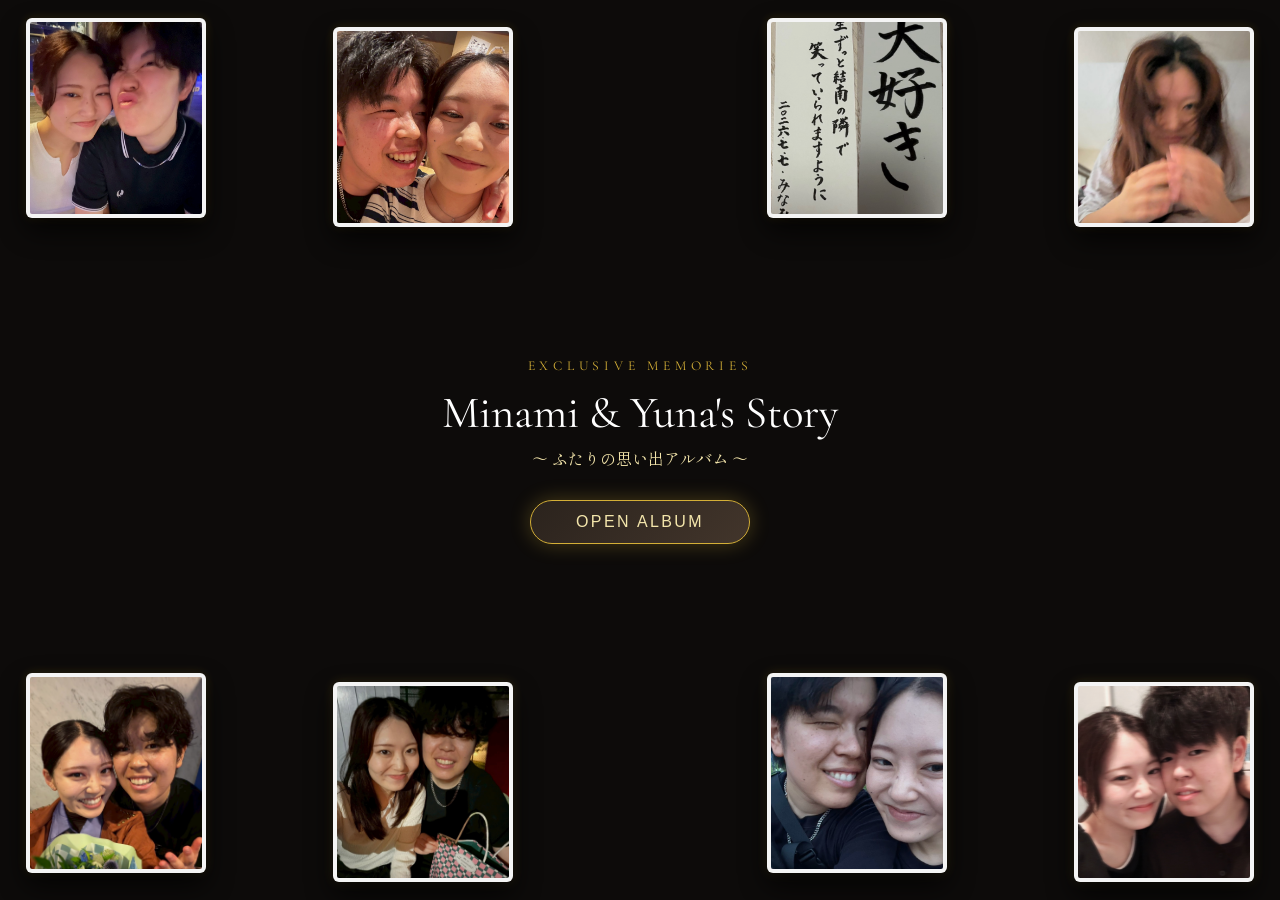
==== index.html @ 0ceee835 "Add files via upload" ====
<!DOCTYPE html>
<html lang="ja">
<head>
  <meta charset="UTF-8">
  <meta name="viewport" content="width=device-width, initial-scale=1.0">
  <title>みなみと結南の思い出アルバム — Memorial Archive</title>
  
  <link rel="preconnect" href="https://fonts.googleapis.com">
  <link rel="preconnect" href="https://fonts.gstatic.com" crossorigin>
  <link href="https://fonts.googleapis.com/css2?family=Cormorant+Garamond:ital,wght@0,400;0,600;1,400&family=Shippori+Mincho:wght@400;500;600;700&family=Yuji+Syuku&display=swap" rel="stylesheet">
  <link rel="stylesheet" href="style.css?v=20260919_final">
</head>
<body class="cover-active">

  <!-- オープニングカバー -->
  <div id="opening-cover" aria-hidden="false">
    <div class="cover-content">
      <div class="luxury-badge">EXCLUSIVE MEMORIES</div>
      <div class="cover-title-group">
        <div class="cover-title">Minami & Yuna's Story</div>
        <div class="cover-sub">〜 ふたりの思い出アルバム 〜</div>
      </div>
      <button class="open-btn" id="startBtn">
        <span>OPEN ALBUM</span>
      </button>
    </div>
  </div>

  <header>
    <div class="header-brand">MEMORIAL COLLECTION</div>
    <h1>みなみと結南の思い出アルバム</h1>
    <div class="subtitle">Minami & Yuna's Story</div>

    <div class="anniversary-timer">
      <span class="timer-label">付き合ってから：</span>
      <span id="loveTimer">計算中...</span>
    </div>

    <div class="header-btn-group">
      <button id="omikujiBtn" class="omikuji-btn">🎲 今日のふたりの運勢を占う</button>
      <a href="cinema.html" class="cinema-nav-btn">🎬 CINEMA FILM を見る</a>
    </div>
  </header>

  <!-- アルバム本体 -->
  <main class="album-container" id="albumContainer">
    <div class="book-spine"></div>
  </main>

  <!-- 拡大ライトボックス Modal -->
  <div id="lightbox" class="lightbox" aria-hidden="true">
    <span class="lightbox-close">&times;</span>
    <img id="lightboxImg" src="" alt="拡大画像">
  </div>

  <!-- 制御コントローラー -->
  <div class="page-indicator">
    <span class="indicator-label">PAGE</span>
    <span id="pageNum">1</span> / <span id="totalPages">20</span>
  </div>

  <div class="controls">
    <button id="prevBtn" disabled aria-label="前のページへ">◀ PREV</button>
    <button id="nextBtn" aria-label="次のページへ">NEXT ▶</button>
  </div>

  <!-- データファイルと動作スクリプトを読み込み -->
  <script src="data.js?v=20260919_final"></script>
  <script src="script.js?v=20260919_final"></script>
</body>
</html>
---- style.css ----
@charset "UTF-8";

:root {
  --bg-color: #0d0b0a;
  --gold-primary: #d4af37;
  --gold-glow: #f3e5ab;
  --card-bg: #1a1614;
  --font-en: 'Cormorant Garamond', Georgia, serif;
  --font-ja: 'Shippori Mincho', "游明朝", serif;
}

*, *::before, *::after { box-sizing: border-box; margin: 0; padding: 0; }

body {
  background-color: var(--bg-color);
  color: #f5f0eb;
  font-family: var(--font-ja);
  min-height: 100vh;
  display: flex;
  flex-direction: column;
  align-items: center;
  justify-content: space-between;
  padding: clamp(10px, 2vh, 20px) 10px;
  overflow-x: hidden;
  position: relative;
}

#bg-canvas {
  position: fixed; top: 0; left: 0; width: 100%; height: 100%;
  z-index: 1; pointer-events: none; opacity: 0.4;
}

/* オープニングカバー */
#opening-cover {
  position: fixed; top: 0; left: 0; width: 100vw; height: 100vh;
  background: #0d0b0a; z-index: 99999;
  display: flex; justify-content: center; align-items: center;
  transition: opacity 0.8s ease, transform 0.8s ease;
}

#opening-cover.open-book {
  opacity: 0; pointer-events: none; transform: scale(1.05);
}

.cover-content { text-align: center; padding: 20px; position: relative; z-index: 10; }
.luxury-badge { font-family: var(--font-en); font-size: clamp(0.65rem, 1.8vw, 0.85rem); letter-spacing: 0.35em; color: var(--gold-primary); margin-bottom: 12px; }
.cover-title { font-family: var(--font-en); font-size: clamp(1.8rem, 5vw, 2.8rem); color: #fff; margin-bottom: 6px; }
.cover-sub { font-size: clamp(0.8rem, 2.2vw, 1rem); color: var(--gold-glow); margin-bottom: 30px; }
.open-btn {
  background: linear-gradient(135deg, #2b231d, #42352b);
  border: 1px solid var(--gold-primary); color: var(--gold-glow);
  padding: 12px clamp(28px, 5vw, 45px); border-radius: 30px; font-size: clamp(0.85rem, 2vw, 1rem);
  cursor: pointer; letter-spacing: 0.15em;
  box-shadow: 0 0 20px rgba(212,175,55,0.3);
}

/* 🌸 浮遊写真 */
#random-photos-container {
  position: absolute; top: 0; left: 0; width: 100%; height: 100%;
  pointer-events: none; overflow: hidden;
}

.random-polaroid {
  position: absolute;
  width: clamp(115px, 18vw, 180px);
  height: clamp(130px, 20vw, 200px);
  background: #ffffff;
  padding: 4px;
  border-radius: 6px;
  box-shadow: 0 12px 28px rgba(0,0,0,0.8), 0 0 12px rgba(212,175,55,0.2);
  opacity: 0;
  transition: opacity 0.8s ease;
  will-change: transform;
}

.polaroid-1 { top: 2%; left: 2%; animation: floatPath1 8s ease-in-out infinite alternate; }
.polaroid-2 { top: 3%; left: 26%; animation: floatPath2 9s ease-in-out infinite alternate; animation-delay: 0.8s; }
.polaroid-3 { top: 2%; right: 26%; animation: floatPath3 8.5s ease-in-out infinite alternate; animation-delay: 1.5s; }
.polaroid-4 { top: 3%; right: 2%; animation: floatPath4 9.5s ease-in-out infinite alternate; animation-delay: 0.3s; }

.polaroid-5 { bottom: 3%; left: 2%; animation: floatPath3 9s ease-in-out infinite alternate; animation-delay: 1.2s; }
.polaroid-6 { bottom: 2%; left: 26%; animation: floatPath4 8.5s ease-in-out infinite alternate; animation-delay: 2s; }
.polaroid-7 { bottom: 3%; right: 26%; animation: floatPath1 9.5s ease-in-out infinite alternate; animation-delay: 0.5s; }
.polaroid-8 { bottom: 2%; right: 2%; animation: floatPath2 8s ease-in-out infinite alternate; animation-delay: 1.7s; }

@keyframes floatPath1 {
  0%   { transform: translate(0, 0) rotate(-4deg); }
  50%  { transform: translate(4px, -5px) rotate(-2deg); }
  100% { transform: translate(-3px, -8px) rotate(-5deg); }
}

@keyframes floatPath2 {
  0%   { transform: translate(0, 0) rotate(3deg); }
  50%  { transform: translate(-5px, -6px) rotate(5deg); }
  100% { transform: translate(3px, -4px) rotate(2deg); }
}

@keyframes floatPath3 {
  0%   { transform: translate(0, 0) rotate(-3deg); }
  50%  { transform: translate(-4px, -4px) rotate(-5deg); }
  100% { transform: translate(5px, -7px) rotate(-2deg); }
}

@keyframes floatPath4 {
  0%   { transform: translate(0, 0) rotate(4deg); }
  50%  { transform: translate(4px, -7px) rotate(2deg); }
  100% { transform: translate(-3px, -3px) rotate(6deg); }
}

/* ヘッダー */
header { text-align: center; margin-bottom: 8px; width: 100%; position: relative; z-index: 10; }
.header-brand { font-family: var(--font-en); font-size: clamp(0.6rem, 1.5vw, 0.75rem); letter-spacing: 0.3em; color: var(--gold-primary); }
h1 { font-size: clamp(1.05rem, 3.2vw, 1.5rem); color: #fff; margin: 2px 0; font-weight: 600; }
.subtitle { font-family: var(--font-en); font-size: clamp(0.7rem, 2vw, 0.85rem); color: #8c8275; }
.anniversary-timer { font-size: clamp(0.7rem, 2vw, 0.82rem); color: var(--gold-glow); margin-top: 4px; }
.header-btn-group { display: flex; gap: 8px; justify-content: center; margin-top: 8px; }
.omikuji-btn, .cinema-nav-btn {
  background: rgba(212, 175, 55, 0.15); border: 1px solid var(--gold-primary);
  color: var(--gold-glow); padding: 5px 12px; border-radius: 18px;
  font-size: clamp(0.68rem, 1.8vw, 0.78rem); text-decoration: none; cursor: pointer;
}

/* メインカードコンテナ */
.album-container {
  width: 100%; max-width: 480px;
  height: clamp(450px, 62vh, 650px);
  position: relative; margin: 4px 0; z-index: 10;
}

.page {
  position: absolute; top: 0; left: 0; width: 100%; height: 100%;
  background: var(--card-bg); border: 1px solid rgba(212, 175, 55, 0.35);
  border-radius: 12px; padding: clamp(12px, 3vh, 20px) clamp(12px, 3vw, 18px);
  box-shadow: 0 15px 35px rgba(0,0,0,0.8);
  display: flex; flex-direction: column; gap: 8px;
  opacity: 0; pointer-events: none; transform: scale(0.96);
  transition: opacity 0.35s ease, transform 0.35s ease;
  overflow-y: auto; -webkit-overflow-scrolling: touch;
}

.page.active { opacity: 1; pointer-events: auto; transform: scale(1); z-index: 10; }

/* 写真エリア */
.photo-column { width: 100%; display: flex; flex-direction: column; align-items: center; flex-shrink: 0; }
.photo-frame {
  width: 100%; max-width: 320px;
  height: clamp(160px, 25vh, 230px);
  border-radius: 8px; overflow: hidden; border: 3px solid #2a2420;
  box-shadow: 0 6px 16px rgba(0,0,0,0.7); position: relative; cursor: pointer;
}
.photo-inner { width: 100%; height: 100%; position: relative; transition: transform 0.6s; transform-style: preserve-3d; }
.photo-frame.flipped-photo .photo-inner { transform: rotateY(180deg); }
.photo-front, .photo-back {
  position: absolute; width: 100%; height: 100%; backface-visibility: hidden; top: 0; left: 0;
}
.photo-front img { width: 100%; height: 100%; object-fit: cover; }
.photo-back {
  background: #231c17; color: var(--gold-glow);
  display: flex; justify-content: center; align-items: center;
  padding: 12px; text-align: center; font-size: 0.82rem;
  transform: rotateY(180deg); border: 1px solid var(--gold-primary);
}
.photo-zoom-btn { background: none; border: none; color: var(--gold-primary); font-size: 0.7rem; cursor: pointer; margin-top: 2px; }

/* 文章テキスト */
.diary-entry { width: 100%; display: flex; flex-direction: column; flex-grow: 1; }
.page-tag { font-family: var(--font-en); font-size: 0.62rem; color: var(--gold-primary); letter-spacing: 0.2em; }
.date-title { font-size: clamp(0.9rem, 2.5vw, 1.1rem); color: var(--gold-glow); margin: 2px 0 4px 0; border-bottom: 1px solid rgba(212,175,55,0.2); padding-bottom: 2px; }
.text { font-size: clamp(0.78rem, 2vw, 0.85rem); line-height: 1.75; color: #d1c7bc; margin-bottom: 6px; }
.author { text-align: right; font-size: 0.72rem; color: var(--gold-primary); margin-top: auto; padding-top: 4px; }

/* ページナビボタン */
.page-indicator { font-family: var(--font-en); font-size: 0.82rem; color: var(--gold-primary); margin-top: 4px; z-index: 20; text-align: center; }
.controls { display: flex; gap: 16px; margin-top: 4px; z-index: 20; justify-content: center; width: 100%; }
.controls button {
  background: linear-gradient(135deg, #2b231d, #42352b);
  border: 1px solid var(--gold-primary); color: var(--gold-glow);
  padding: 7px 22px; border-radius: 20px; font-size: 0.78rem; cursor: pointer;
}
.controls button:disabled { opacity: 0.3; cursor: not-allowed; }

/* クイズ & 秘密の手紙 */
.quiz-box { margin-top: 6px; background: rgba(0,0,0,0.35); padding: 8px; border-radius: 6px; border: 1px solid rgba(212,175,55,0.2); }
.quiz-title { font-size: 0.75rem; color: var(--gold-glow); }
.quiz-q { font-size: 0.75rem; margin-bottom: 6px; color: #eee; }
.quiz-options { display: flex; flex-direction: column; gap: 4px; }
.quiz-btn { background: #2a2420; border: 1px solid #443; color: #fff; padding: 5px; border-radius: 4px; font-size: 0.72rem; text-align: left; cursor: pointer; }
.quiz-result { font-size: 0.72rem; margin-top: 4px; }

.secret-pass-box { margin-top: 8px; text-align: center; }
.pass-input-group { display: flex; gap: 6px; justify-content: center; margin-top: 6px; }
.pass-input-group input { background: #000; border: 1px solid var(--gold-primary); color: #fff; padding: 5px; border-radius: 4px; text-align: center; width: 90px; }
.secret-letter { margin-top: 8px; padding: 10px; background: rgba(212,175,55,0.1); border: 1px dashed var(--gold-primary); border-radius: 6px; font-size: 0.78rem; line-height: 1.75; text-align: left; }

/* ライトボックス */
.lightbox { position: fixed; top: 0; left: 0; width: 100vw; height: 100vh; background: rgba(0,0,0,0.92); z-index: 99999; display: flex; justify-content: center; align-items: center; opacity: 0; pointer-events: none; transition: opacity 0.3s; }
.lightbox.active { opacity: 1; pointer-events: auto; }
.lightbox img { max-width: 90%; max-height: 80vh; border-radius: 8px; border: 2px solid var(--gold-primary); }
.lightbox-close { position: absolute; top: 20px; right: 25px; color: #fff; font-size: 2rem; cursor: pointer; }

/* 飛翔演出 */
.burst-photo-fly {
  position: fixed; z-index: 100002; pointer-events: none; background: #fff; padding: 5px; border-radius: 8px;
  box-shadow: 0 20px 40px rgba(0,0,0,0.8), 0 0 20px rgba(212,175,55,0.4); opacity: 0;
  transform: translate(-50%, -50%) scale(0.3); animation: photoFly 2.2s cubic-bezier(0.16, 1, 0.3, 1) forwards;
}
.burst-photo-fly img { width: 100%; height: 100%; object-fit: cover; border-radius: 4px; }
@keyframes photoFly {
  0% { opacity: 0; transform: translate(-50%, -50%) scale(0.3) rotate(var(--start-rot, -10deg)); }
  20% { opacity: 1; transform: translate(-50%, -50%) scale(1) rotate(var(--end-rot, 5deg)); }
  75% { opacity: 0.95; transform: translate(-50%, -50%) scale(1.08) rotate(var(--end-rot, 5deg)); }
  100% { opacity: 0; transform: translate(-50%, -50%) scale(1.2) rotate(var(--end-rot, 5deg)); }
}

.final-hero-photo {
  position: fixed; top: 50%; left: 50%; transform: translate(-50%, -50%) scale(0.2);
  width: 280px; height: 200px; background: #fff; padding: 6px; border-radius: 8px;
  z-index: 100003; opacity: 0; transition: all 0.8s cubic-bezier(0.16, 1, 0.3, 1);
  box-shadow: 0 0 30px rgba(212,175,55,0.8);
}
.final-hero-photo img { width: 100%; height: 100%; object-fit: cover; border-radius: 4px; }
.final-hero-photo.active-show { opacity: 1; transform: translate(-50%, -50%) scale(1); }
.final-hero-photo.absorb-into-album { opacity: 0; transform: translate(-50%, -50%) scale(0.1); filter: blur(10px); }
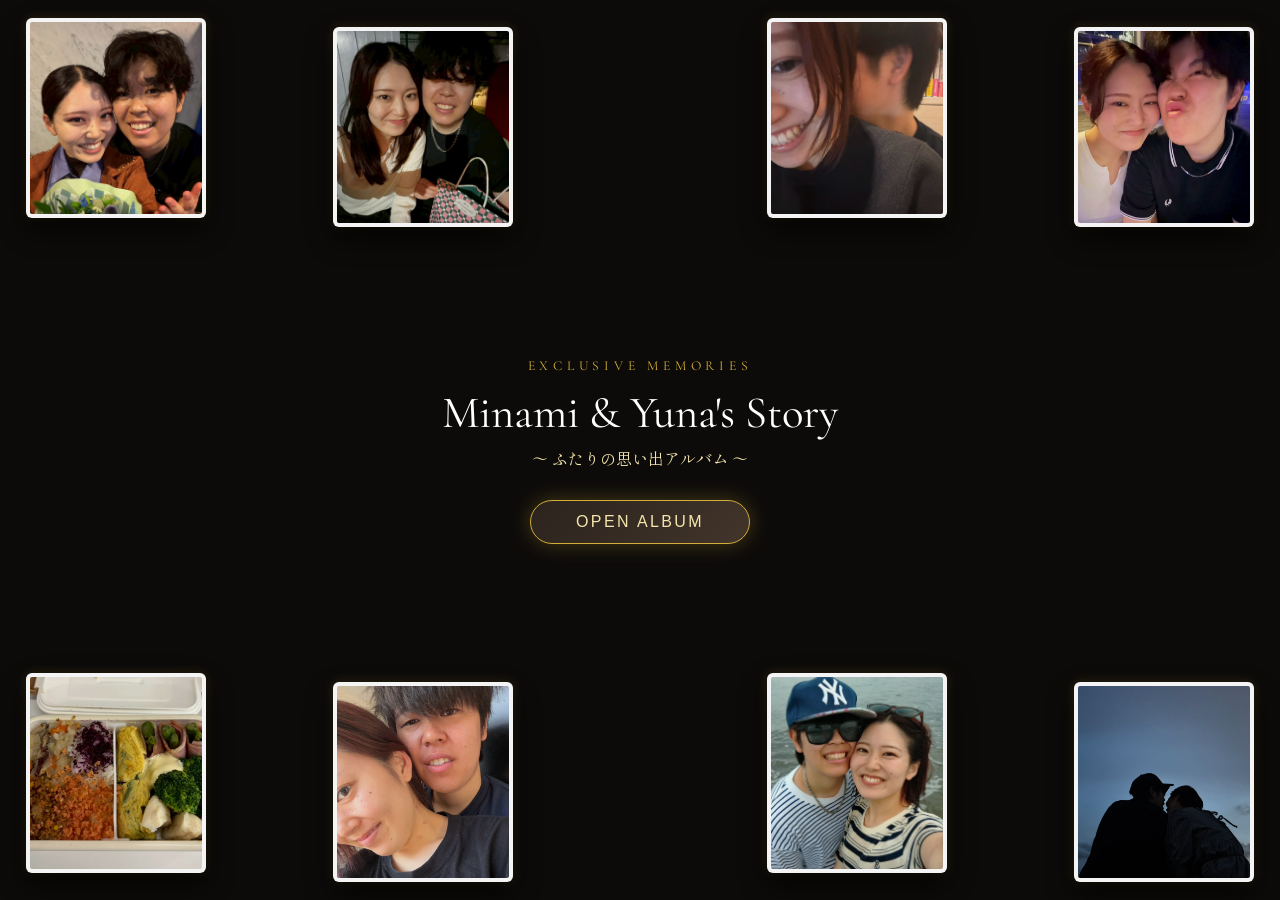
==== commit 1c696d28: "Add files via upload" ====
--- a/index.html
+++ b/index.html
@@ -37,8 +37,9 @@
     </div>
 
     <div class="header-btn-group">
-      <button id="omikujiBtn" class="omikuji-btn">🎲 今日のふたりの運勢を占う</button>
-      <a href="cinema.html" class="cinema-nav-btn">🎬 CINEMA FILM を見る</a>
+      <button id="tocBtn" class="toc-btn">📖 目次</button>
+      <button id="omikujiBtn" class="omikuji-btn">🎲 今日の運勢</button>
+      <a href="cinema.html" class="cinema-nav-btn">🎬 CINEMA FILM</a>
     </div>
   </header>
 
@@ -67,5 +68,19 @@
   <!-- データファイルと動作スクリプトを読み込み -->
   <script src="data.js?v=20260919_final"></script>
   <script src="script.js?v=20260919_final"></script>
+
+  <!-- 📖 目次（INDEX）モーダル -->
+  <div id="tocModal" class="toc-modal" aria-hidden="true">
+    <div class="toc-content">
+      <div class="toc-header">
+        <span class="toc-brand">INDEX</span>
+        <h2>思い出の目次</h2>
+        <span class="toc-close" id="tocClose">&times;</span>
+      </div>
+      <div class="toc-list" id="tocList">
+        <!-- JSで動的にリストが生成されます -->
+      </div>
+    </div>
+  </div>
 </body>
 </html>
--- a/style.css
+++ b/style.css
@@ -220,4 +220,121 @@
 }
 .final-hero-photo img { width: 100%; height: 100%; object-fit: cover; border-radius: 4px; }
 .final-hero-photo.active-show { opacity: 1; transform: translate(-50%, -50%) scale(1); }
-.final-hero-photo.absorb-into-album { opacity: 0; transform: translate(-50%, -50%) scale(0.1); filter: blur(10px); }+.final-hero-photo.absorb-into-album { opacity: 0; transform: translate(-50%, -50%) scale(0.1); filter: blur(10px); }
+
+/* 📖 目次 (INDEX) モーダル */
+.toc-btn {
+  background: rgba(212, 175, 55, 0.25);
+  border: 1px solid var(--gold-primary);
+  color: var(--gold-glow);
+  padding: 5px 14px;
+  border-radius: 18px;
+  font-size: clamp(0.68rem, 1.8vw, 0.78rem);
+  cursor: pointer;
+}
+
+.toc-modal {
+  position: fixed;
+  top: 0; left: 0;
+  width: 100vw; height: 100vh;
+  background: rgba(13, 11, 10, 0.92);
+  backdrop-filter: blur(10px);
+  -webkit-backdrop-filter: blur(10px);
+  z-index: 99999;
+  display: flex;
+  justify-content: center;
+  align-items: center;
+  opacity: 0;
+  pointer-events: none;
+  transition: opacity 0.3s ease;
+  padding: 20px;
+}
+
+.toc-modal.active {
+  opacity: 1;
+  pointer-events: auto;
+}
+
+.toc-content {
+  background: var(--card-bg);
+  border: 1px solid var(--gold-primary);
+  border-radius: 12px;
+  width: 100%;
+  max-width: 420px;
+  max-height: 80vh;
+  display: flex;
+  flex-direction: column;
+  box-shadow: 0 20px 50px rgba(0,0,0,0.9), 0 0 25px rgba(212,175,55,0.2);
+  padding: 20px 16px;
+}
+
+.toc-header {
+  text-align: center;
+  position: relative;
+  border-bottom: 1px solid rgba(212, 175, 55, 0.3);
+  padding-bottom: 10px;
+  margin-bottom: 12px;
+}
+
+.toc-brand {
+  font-family: var(--font-en);
+  font-size: 0.65rem;
+  letter-spacing: 0.3em;
+  color: var(--gold-primary);
+}
+
+.toc-header h2 {
+  font-size: 1.1rem;
+  color: var(--gold-glow);
+  margin-top: 2px;
+}
+
+.toc-close {
+  position: absolute;
+  top: -5px;
+  right: 0;
+  color: #fff;
+  font-size: 1.8rem;
+  cursor: pointer;
+  line-height: 1;
+}
+
+.toc-list {
+  overflow-y: auto;
+  display: flex;
+  flex-direction: column;
+  gap: 8px;
+  padding-right: 4px;
+}
+
+.toc-item {
+  display: flex;
+  justify-content: space-between;
+  align-items: center;
+  background: rgba(255, 255, 255, 0.03);
+  border: 1px solid rgba(212, 175, 55, 0.15);
+  padding: 10px 14px;
+  border-radius: 8px;
+  color: #f5f0eb;
+  cursor: pointer;
+  transition: all 0.2s ease;
+  font-size: 0.82rem;
+}
+
+.toc-item:hover, .toc-item.active-item {
+  background: rgba(212, 175, 55, 0.2);
+  border-color: var(--gold-primary);
+  color: var(--gold-glow);
+}
+
+.toc-item-tag {
+  font-family: var(--font-en);
+  font-size: 0.7rem;
+  color: var(--gold-primary);
+  margin-right: 8px;
+}
+
+.toc-item-date {
+  font-size: 0.7rem;
+  color: #8c8275;
+}
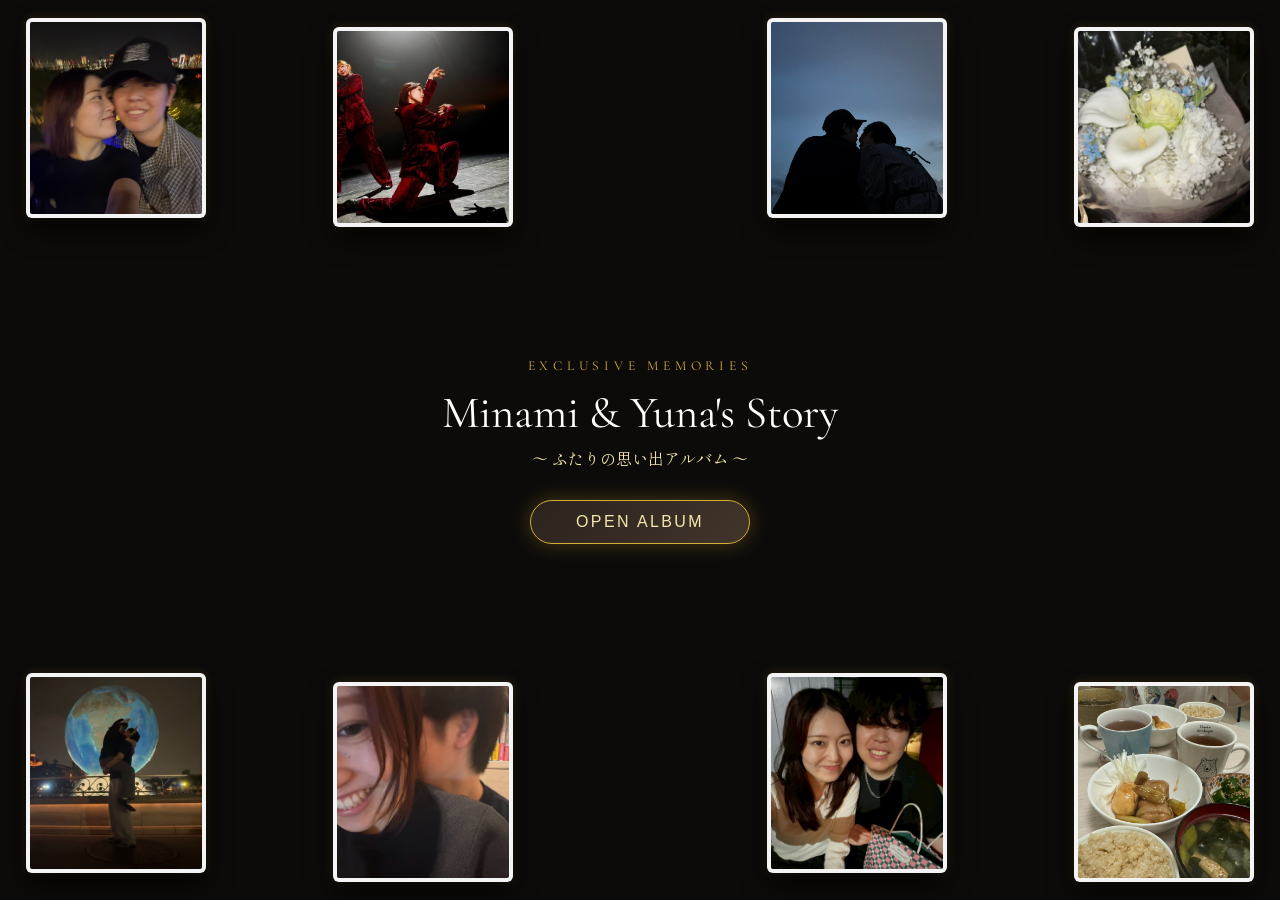
==== commit 44650aee: "Add files via upload" ====
--- a/index.html
+++ b/index.html
@@ -36,8 +36,10 @@
       <span id="loveTimer">計算中...</span>
     </div>
 
+    <!-- 💡 ボタンエリアに Birthday ボタンを追加 -->
     <div class="header-btn-group">
       <button id="tocBtn" class="toc-btn">📖 目次</button>
+      <button id="birthdayBtn" class="birthday-btn">🎂 Birthday Page</button>
       <button id="omikujiBtn" class="omikuji-btn">🎲 今日の運勢</button>
       <a href="cinema.html" class="cinema-nav-btn">🎬 CINEMA FILM</a>
     </div>
@@ -82,5 +84,64 @@
       </div>
     </div>
   </div>
+
+  <!-- 💡 🎂 バースデー限定モーダルを追加 -->
+  <div id="birthdayModal" class="birthday-modal" aria-hidden="true">
+    <div class="birthday-content">
+      <span class="birthday-close" id="birthdayClose">&times;</span>
+      
+      <!-- 🔒 10/17 0:00 前に表示されるロック画面 -->
+      <div id="birthdayLocked" class="birthday-locked-view">
+        <div class="birthday-icon">🔒 🎂</div>
+        <h2>HAPPY BIRTHDAY</h2>
+        <p class="birthday-sub">みなみさんのお誕生日までのお楽しみです！</p>
+        <div class="countdown-box">
+          <span class="countdown-label">解禁まで</span>
+          <div id="birthdayCountdown" class="countdown-timer">計算中...</div>
+        </div>
+      </div>
+
+      <!-- 🎁 10/17 0:00 以降に自動解禁される動画＆メッセージ画面 -->
+      <div id="birthdayUnlocked" class="birthday-unlocked-view" style="display: none;">
+        <div class="birthday-header">
+          <span class="birthday-tag">SPECIAL MOVIE</span>
+          <h2>HAPPY BIRTHDAY MINAMI!</h2>
+          <p class="birthday-date">2026.10.17</p>
+        </div>
+
+        <!-- 🎬 YouTube動画埋め込み枠 -->
+        <!-- 💡 YOUR_YOUTUBE_VIDEO_ID 部分を、YouTubeの動画ID（例: dQw4w9WgXcQ）に書き換えてください -->
+        <div class="birthday-video-container">
+          <iframe 
+            id="birthdayVideoIframe"
+            src="https://www.youtube.com/embed/YOUR_YOUTUBE_VIDEO_ID" 
+            title="Happy Birthday Video" 
+            frameborder="0" 
+            allow="accelerometer; autoplay; clipboard-write; encrypted-media; gyroscope; picture-in-picture; web-share" 
+            allowfullscreen>
+          </iframe>
+        </div>
+
+      <!-- ✉️ お祝いメッセージ -->
+        <div class="birthday-message-box">
+          <h3>🎉 みなみさん、お誕生日おめでとう 🎉</h3>
+          <p class="birthday-message">
+            みなみさん、お誕生日おめでとう。<br><br>
+            いつもたくさんの笑顔と優しさ、そして幸せをくれて本当にありがとう。<br>
+            出会えたことも、こうして隣でお祝いできることも、私にとってかけがえのない宝物です。<br><br>
+            誕生日動画も心を込めて作ってみたから見てね。<br>
+            私たちの今までの思い出がたくさん詰まった、最高に素敵な動画になりました。<div class=""></div><div class=""></div><br><br>
+            これからもたくさん思い出を作って、来年の誕生日も動画を作れたらいいな。<br>
+            みなみさんがこの世に生まれてきてくれて、私と出会ってくれて、本当に良かったです。<br><br>
+            これからもずっと笑顔で、素敵な1年にしていこうね。<br>
+            ずっとずっと愛しています。
+          </p>
+          <div class="author">結南より</div>
+        </div>
+      </div>
+
+    </div>
+  </div>
+
 </body>
 </html>
--- a/style.css
+++ b/style.css
@@ -337,4 +337,114 @@
 .toc-item-date {
   font-size: 0.7rem;
   color: #8c8275;
+}
+/* 🎂 バースデー限定モーダル ＆ 動画エリア */
+.birthday-btn {
+  background: linear-gradient(135deg, #d4af37, #f3e5ab);
+  color: #0d0b0a;
+  border: none;
+  padding: 5px 14px;
+  border-radius: 18px;
+  font-size: clamp(0.68rem, 1.8vw, 0.78rem);
+  font-weight: 600;
+  cursor: pointer;
+  box-shadow: 0 0 10px rgba(212, 175, 55, 0.4);
+}
+
+.birthday-modal {
+  position: fixed; top: 0; left: 0;
+  width: 100vw; height: 100vh;
+  background: rgba(13, 11, 10, 0.94);
+  backdrop-filter: blur(12px); -webkit-backdrop-filter: blur(12px);
+  z-index: 99999;
+  display: flex; justify-content: center; align-items: center;
+  opacity: 0; pointer-events: none; transition: opacity 0.3s ease;
+  padding: 16px;
+}
+
+.birthday-modal.active { opacity: 1; pointer-events: auto; }
+
+.birthday-content {
+  background: #1a1614;
+  border: 1px solid var(--gold-primary);
+  border-radius: 16px; width: 100%; max-width: 440px;
+  max-height: 90vh; overflow-y: auto;
+  padding: 24px 18px; position: relative;
+  box-shadow: 0 20px 50px rgba(0,0,0,0.9), 0 0 30px rgba(212,175,55,0.25);
+}
+
+.birthday-close {
+  position: absolute; top: 12px; right: 16px;
+  color: #fff; font-size: 1.8rem; cursor: pointer; line-height: 1; z-index: 10;
+}
+
+/* ロック画面 */
+.birthday-icon { font-size: 2.2rem; margin-bottom: 8px; text-align: center; }
+.birthday-locked-view { text-align: center; padding: 20px 0; }
+.birthday-locked-view h2 { font-family: var(--font-en); color: var(--gold-glow); font-size: 1.4rem; letter-spacing: 0.1em; }
+.birthday-sub { font-size: 0.8rem; color: #a89f91; margin-top: 4px; }
+
+.countdown-box {
+  margin-top: 20px; padding: 16px;
+  background: rgba(0,0,0,0.4); border: 1px dashed var(--gold-primary);
+  border-radius: 10px;
+}
+.countdown-label { font-size: 0.72rem; color: var(--gold-primary); letter-spacing: 0.15em; }
+.countdown-timer { font-size: 1.15rem; color: #fff; font-weight: 600; margin-top: 6px; }
+
+/* 解禁画面 */
+.birthday-header { text-align: center; margin-bottom: 14px; }
+.birthday-tag { font-family: var(--font-en); font-size: 0.65rem; letter-spacing: 0.3em; color: var(--gold-primary); }
+.birthday-header h2 { font-family: var(--font-en); color: var(--gold-glow); font-size: 1.25rem; margin-top: 2px; }
+.birthday-date { font-family: var(--font-en); color: var(--gold-primary); font-size: 0.8rem; }
+
+/* 🎬 YouTube埋め込み枠（16:9のアスペクト比保持） */
+.birthday-video-container {
+  position: relative;
+  width: 100%;
+  padding-top: 56.25%; /* 16:9比率 */
+  background: #000;
+  border-radius: 10px;
+  overflow: hidden;
+  border: 2px solid #2a2420;
+  box-shadow: 0 8px 20px rgba(0,0,0,0.8);
+  margin-bottom: 18px;
+}
+
+.birthday-video-container iframe {
+  position: absolute;
+  top: 0; left: 0;
+  width: 100%; height: 100%;
+}
+
+/* メッセージボックス */
+.birthday-message-box {
+  background: rgba(0,0,0,0.3);
+  border: 1px solid rgba(212, 175, 55, 0.2);
+  border-radius: 10px;
+  padding: 16px;
+  text-align: left;
+}
+
+.birthday-message-box h3 {
+  font-size: 0.95rem;
+  color: var(--gold-glow);
+  text-align: center;
+  margin-bottom: 12px;
+  border-bottom: 1px dashed rgba(212, 175, 55, 0.3);
+  padding-bottom: 8px;
+}
+
+.birthday-message {
+  font-size: 0.82rem;
+  line-height: 1.8;
+  color: #d1c7bc;
+  margin-bottom: 10px;
+}
+
+.birthday-message-box .author {
+  text-align: right;
+  font-size: 0.8rem;
+  color: var(--gold-primary);
+  font-weight: 600;
 }
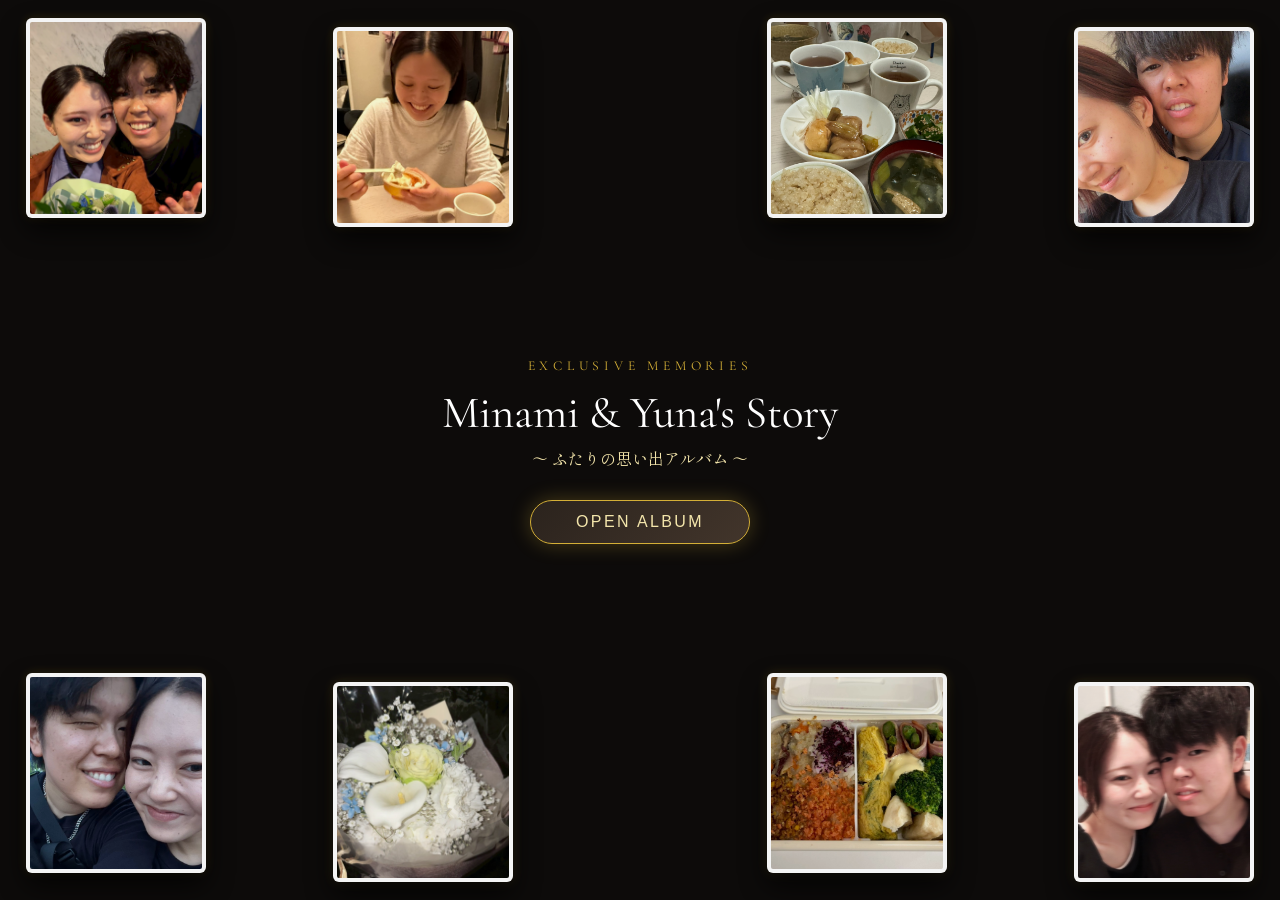
==== commit 87f49e89: "Add files via upload" ====
--- a/index.html
+++ b/index.html
@@ -122,7 +122,7 @@
           </iframe>
         </div>
 
-      <!-- ✉️ お祝いメッセージ -->
+    <!-- ✉️ お祝いメッセージ -->
         <div class="birthday-message-box">
           <h3>🎉 みなみさん、お誕生日おめでとう 🎉</h3>
           <p class="birthday-message">
@@ -130,7 +130,7 @@
             いつもたくさんの笑顔と優しさ、そして幸せをくれて本当にありがとう。<br>
             出会えたことも、こうして隣でお祝いできることも、私にとってかけがえのない宝物です。<br><br>
             誕生日動画も心を込めて作ってみたから見てね。<br>
-            私たちの今までの思い出がたくさん詰まった、最高に素敵な動画になりました。<div class=""></div><div class=""></div><br><br>
+            私たちの今までの思い出がたくさん詰まった、最高に素敵な動画になりました。<br><br>
             これからもたくさん思い出を作って、来年の誕生日も動画を作れたらいいな。<br>
             みなみさんがこの世に生まれてきてくれて、私と出会ってくれて、本当に良かったです。<br><br>
             これからもずっと笑顔で、素敵な1年にしていこうね。<br>
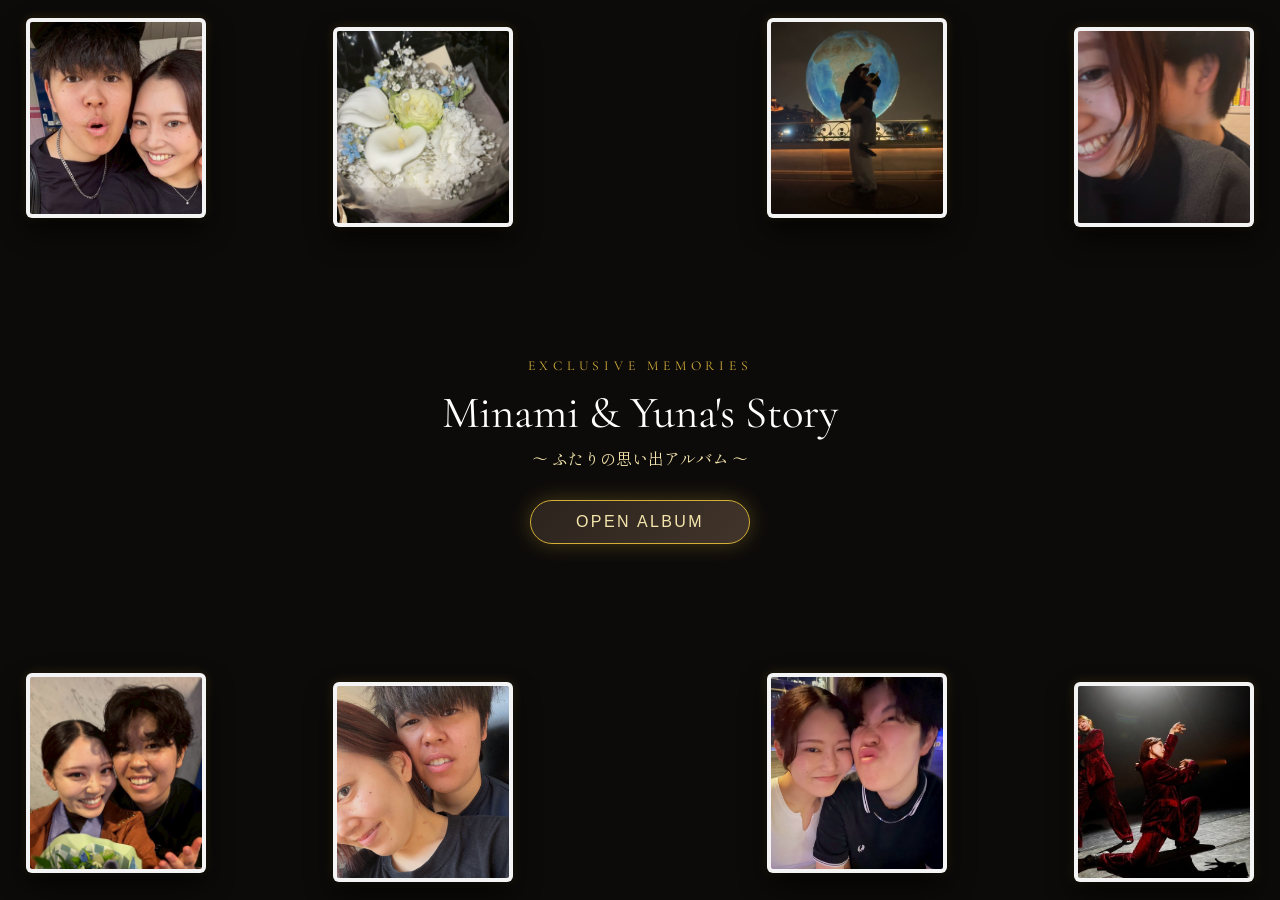
==== commit fb180e57: "Add files via upload" ====
--- a/index.html
+++ b/index.html
@@ -109,12 +109,11 @@
           <p class="birthday-date">2026.10.17</p>
         </div>
 
-        <!-- 🎬 YouTube動画埋め込み枠 -->
-        <!-- 💡 YOUR_YOUTUBE_VIDEO_ID 部分を、YouTubeの動画ID（例: dQw4w9WgXcQ）に書き換えてください -->
+      <!-- 🎬 YouTube動画埋め込み枠（Shorts縦動画対応） -->
         <div class="birthday-video-container">
           <iframe 
             id="birthdayVideoIframe"
-            src="https://www.youtube.com/embed/YOUR_YOUTUBE_VIDEO_ID" 
+            src="https://www.youtube.com/embed/YRAtF6OHFjE" 
             title="Happy Birthday Video" 
             frameborder="0" 
             allow="accelerometer; autoplay; clipboard-write; encrypted-media; gyroscope; picture-in-picture; web-share" 
--- a/style.css
+++ b/style.css
@@ -398,17 +398,18 @@
 .birthday-header h2 { font-family: var(--font-en); color: var(--gold-glow); font-size: 1.25rem; margin-top: 2px; }
 .birthday-date { font-family: var(--font-en); color: var(--gold-primary); font-size: 0.8rem; }
 
-/* 🎬 YouTube埋め込み枠（16:9のアスペクト比保持） */
+/* 🎬 Shorts縦動画（9:16）用レスポンシブスタイル */
 .birthday-video-container {
   position: relative;
   width: 100%;
-  padding-top: 56.25%; /* 16:9比率 */
+  max-width: 280px; /* スマホ画面で縦長が綺麗に収まる横幅 */
+  margin: 0 auto 18px auto; /* 中央寄せ */
+  padding-top: 177.78%; /* 9:16 アスペクト比 */
   background: #000;
-  border-radius: 10px;
+  border-radius: 12px;
   overflow: hidden;
-  border: 2px solid #2a2420;
-  box-shadow: 0 8px 20px rgba(0,0,0,0.8);
-  margin-bottom: 18px;
+  border: 2px solid var(--gold-primary);
+  box-shadow: 0 8px 25px rgba(0,0,0,0.8), 0 0 15px rgba(212,175,55,0.3);
 }
 
 .birthday-video-container iframe {
@@ -447,4 +448,18 @@
   font-size: 0.8rem;
   color: var(--gold-primary);
   font-weight: 600;
+}
+
+/* 🔒 暗証番号入力欄（自動ズーム防止） */
+#passInput {
+  font-size: 16px !important;
+  padding: 8px 12px;
+  border: 1px solid var(--gold-primary);
+  border-radius: 6px;
+  background: rgba(0, 0, 0, 0.5);
+  color: #fff;
+  text-align: center;
+  letter-spacing: 0.2em;
+  width: 120px;
+  outline: none;
 }
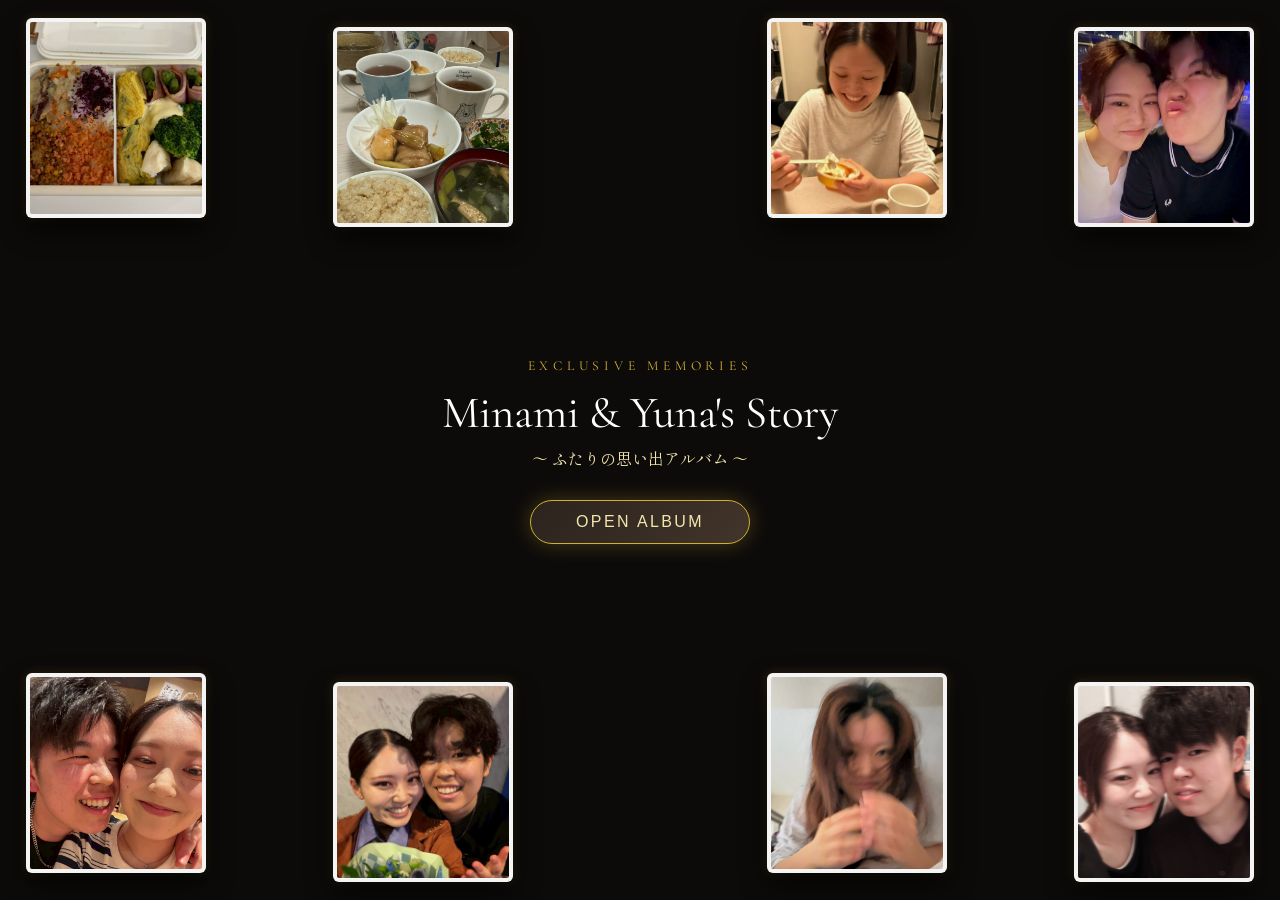
==== commit 0c5d6f17: "Add files via upload" ====
--- a/index.html
+++ b/index.html
@@ -113,10 +113,10 @@
         <div class="birthday-video-container">
           <iframe 
             id="birthdayVideoIframe"
-            src="https://www.youtube.com/embed/YRAtF6OHFjE" 
+            src="https://www.youtube.com/embed/YRAtF6OHFjE?enablejsapi=1"
             title="Happy Birthday Video" 
             frameborder="0" 
-            allow="accelerometer; autoplay; clipboard-write; encrypted-media; gyroscope; picture-in-picture; web-share" 
+            allow="accelerometer; autoplay; clipboard-write; encrypted-media; gyroscope; picture-in-picture; web-share"
             allowfullscreen>
           </iframe>
         </div>
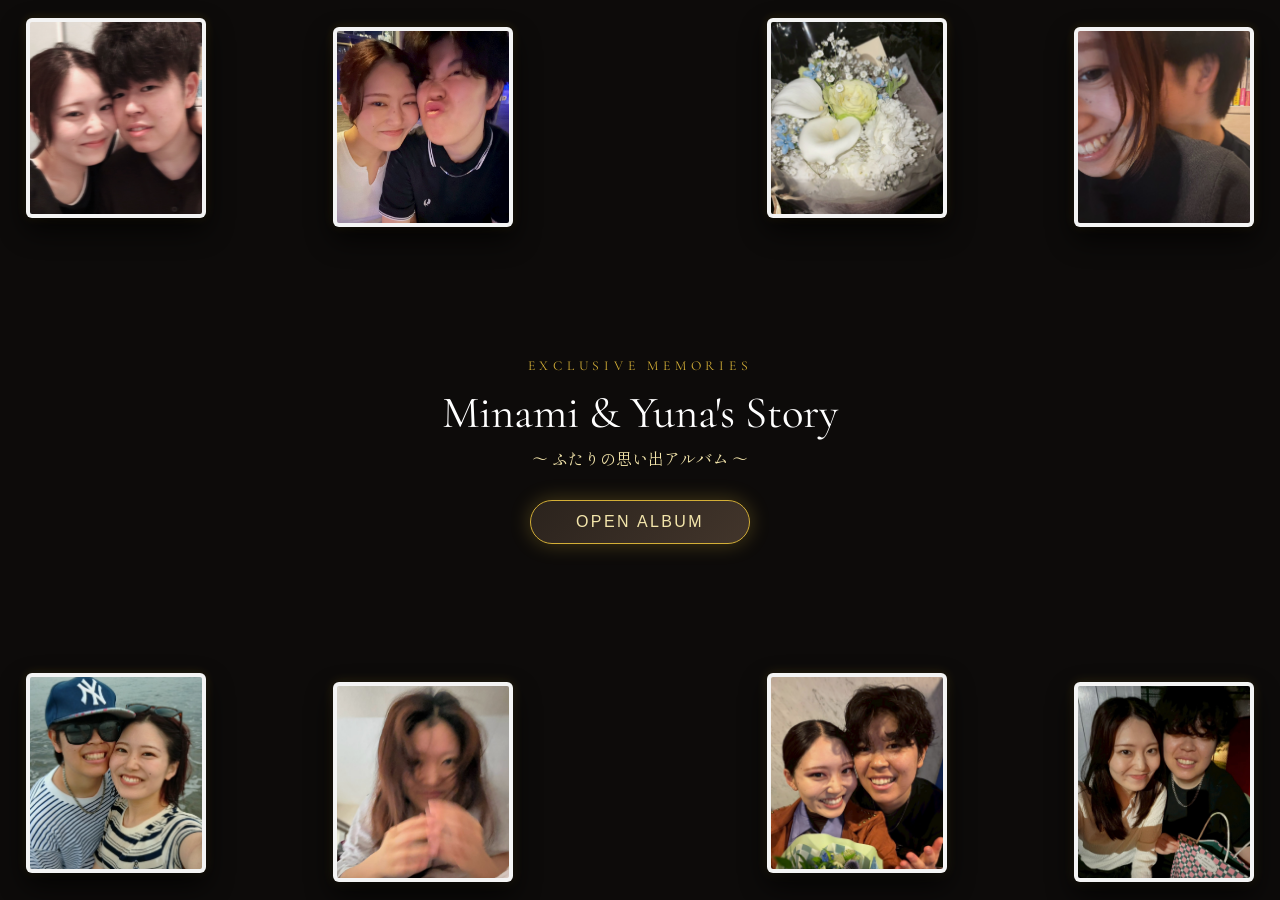
==== commit 22a1d157: "Add files via upload" ====
--- a/index.html
+++ b/index.html
@@ -109,14 +109,14 @@
           <p class="birthday-date">2026.10.17</p>
         </div>
 
-      <!-- 🎬 YouTube動画埋め込み枠（Shorts縦動画対応） -->
+      <!-- 🎬 YouTube動画埋め込み枠（新動画ID: UvzOLextVVA） -->
         <div class="birthday-video-container">
           <iframe 
             id="birthdayVideoIframe"
-            src="https://www.youtube.com/embed/YRAtF6OHFjE?enablejsapi=1"
+            src="https://www.youtube.com/embed/UvzOLextVVA?enablejsapi=1" 
             title="Happy Birthday Video" 
             frameborder="0" 
-            allow="accelerometer; autoplay; clipboard-write; encrypted-media; gyroscope; picture-in-picture; web-share"
+            allow="accelerometer; autoplay; clipboard-write; encrypted-media; gyroscope; picture-in-picture; web-share" 
             allowfullscreen>
           </iframe>
         </div>
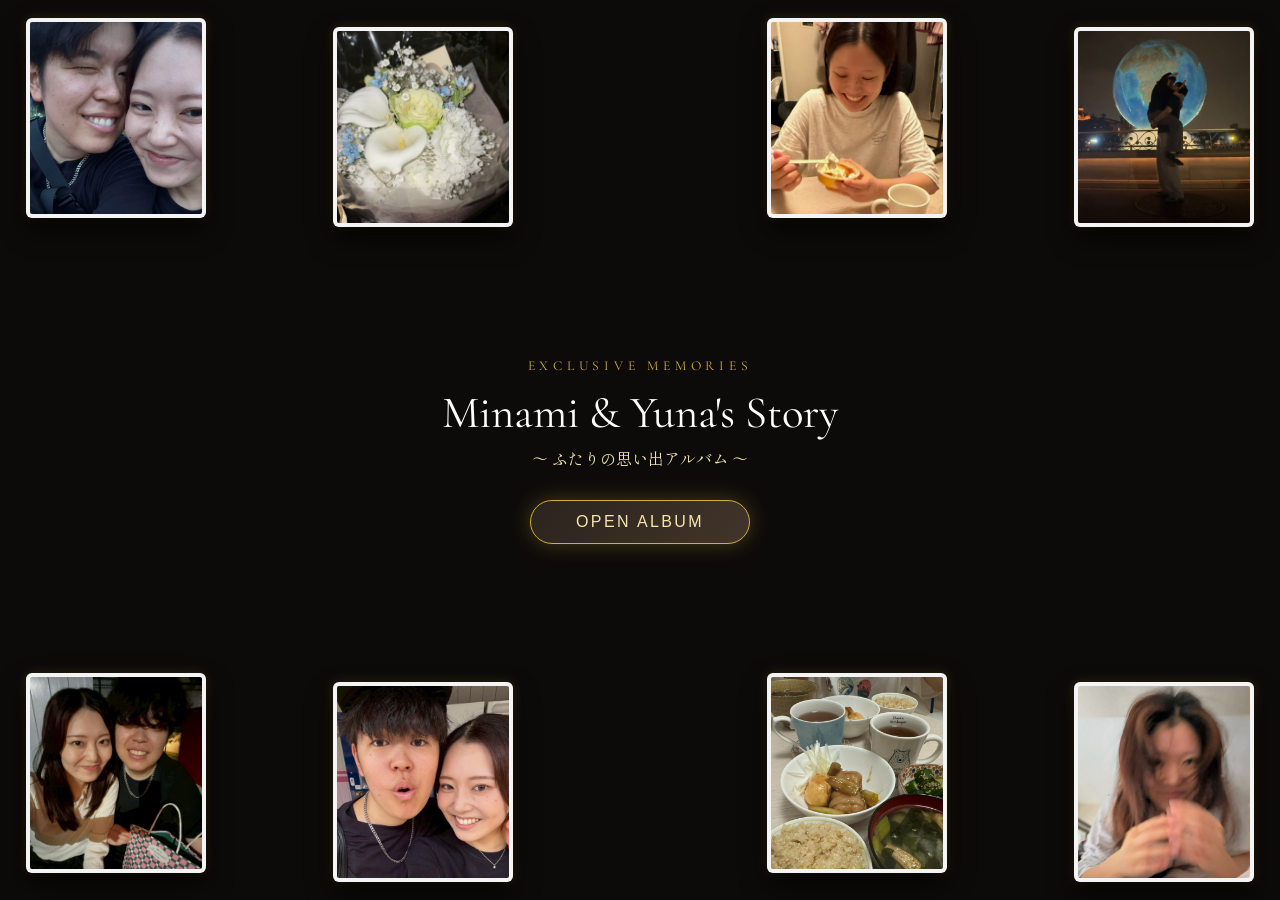
==== commit 20e1e38d: "Add files via upload" ====
--- a/index.html
+++ b/index.html
@@ -126,14 +126,13 @@
           <h3>🎉 みなみさん、お誕生日おめでとう 🎉</h3>
           <p class="birthday-message">
             みなみさん、お誕生日おめでとう。<br><br>
-            いつもたくさんの笑顔と優しさ、そして幸せをくれて本当にありがとう。<br>
-            出会えたことも、こうして隣でお祝いできることも、私にとってかけがえのない宝物です。<br><br>
-            誕生日動画も心を込めて作ってみたから見てね。<br>
-            私たちの今までの思い出がたくさん詰まった、最高に素敵な動画になりました。<br><br>
-            これからもたくさん思い出を作って、来年の誕生日も動画を作れたらいいな。<br>
+            いつもたくさんの笑顔と優しさ、そしてたくさんの幸せをくれて本当にありがとう。<br>
+            こうして隣でお祝いできることも当たり前じゃないし、大切な誕生日を私の隣で過ごしてくれて本当に嬉しいです。<br><br>
+            みなみさんと過ごす時間は、幸せな時間も、少し寂しい時間も、ちょっとだけ怒ってしまう時間も、どの瞬間も私にとってかけがえのない大切な宝物だよ。<br><br>
+            これからも一緒に行きたい場所も、叶えたいこともたくさんあるから、二人でいっぱい思い出を作っていこうね。<br>
             みなみさんがこの世に生まれてきてくれて、私と出会ってくれて、本当に良かったです。<br><br>
             これからもずっと笑顔で、素敵な1年にしていこうね。<br>
-            ずっとずっと愛しています。
+            ずっとずっと愛しています。大好きだよ。
           </p>
           <div class="author">結南より</div>
         </div>
